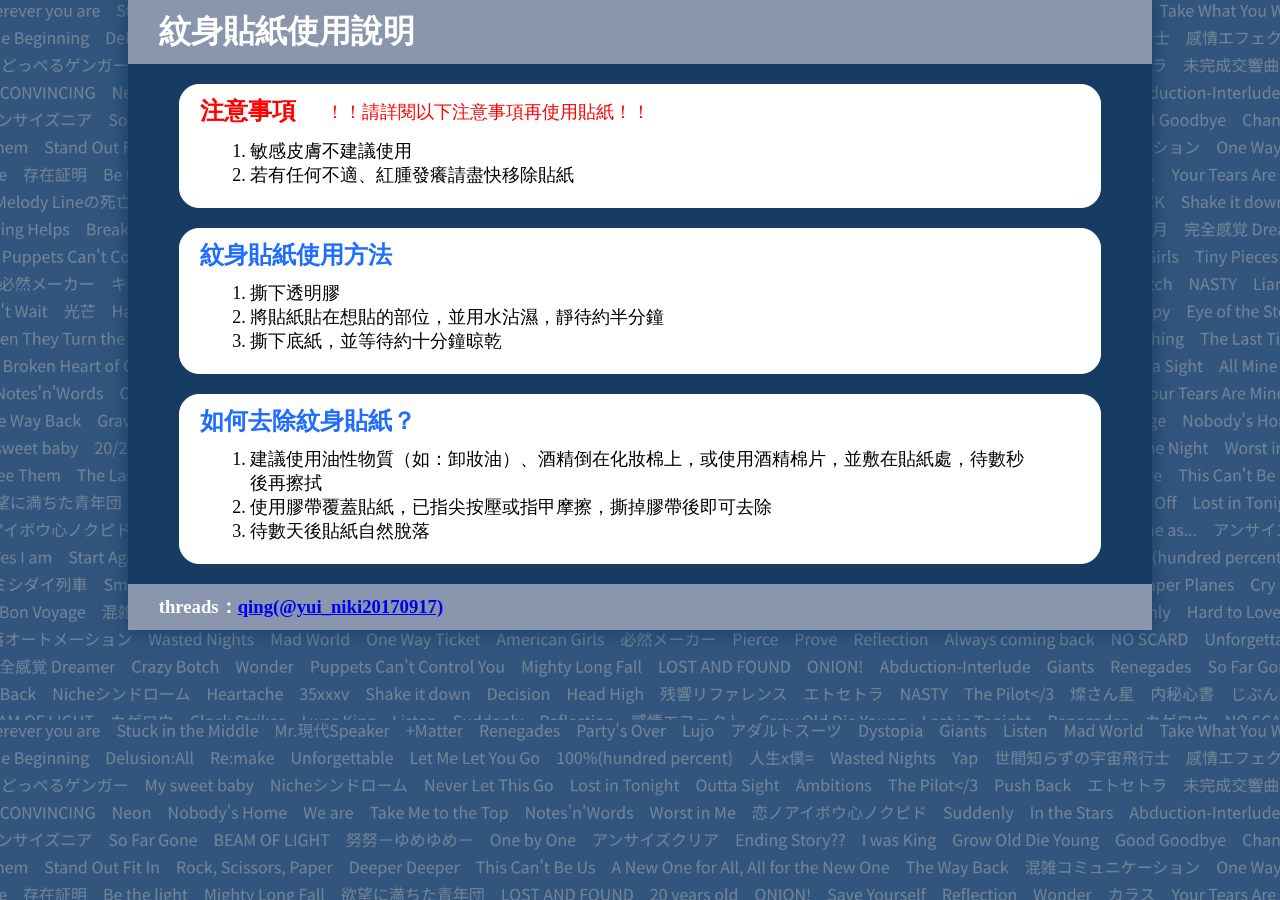
==== index.html @ 5763661c "Update index.html" ====
<!DOCTYPE html>
<html>
	<head>
		<meta charest="utf-8" name="viewport" content="width=device-width, initial-scale=1.0">
		<title>紋身貼紙使用說明</title>
		<link rel="stylesheet" href="./style.css" type="text/css">
		<script>
			const colors = ["#1F6DFF", "red"];
			let i = 0;

			setInterval(() => {
			  document.getElementById("text").style.color = colors[i];
			  i = (i + 1) % colors.length;
			}, 500);
			
			
			window.onload = () => {
			  document.getElementById("box").classList.add("show");
			};
		</script>
	</head>
	<body>
		<div class="container">	
			<header>
				<h1>紋身貼紙使用說明</h1>
			</header>
			
			<div id="box" class="hidden">
				<article>
					<div class="items">
						<p id="text">注意事項</p>
						<span>！！請詳閱以下注意事項再使用貼紙！！</span>
					</div>
					<ol>
						<li>敏感皮膚不建議使用</li>
						<li>若有任何不適、紅腫發癢請盡快移除貼紙</li>
					</ol>
				</article>
			
				<article>
					<p>紋身貼紙使用方法</p>
					<ol>
						<li>撕下透明膠</li>
						<li>將貼紙貼在想貼的部位，並用水沾濕，靜待約半分鐘</li>
						<li>撕下底紙，並等待約十分鐘晾乾</li>
					</ol>
				</article>
				
				<article>
					<p>如何去除紋身貼紙？</p>
					<ol>
						<li>建議使用油性物質（如：卸妝油）、酒精倒在化妝棉上，或使用酒精棉片，並敷在貼紙處，待數秒後再擦拭</li>
						<li>使用膠帶覆蓋貼紙，已指尖按壓或指甲摩擦，撕掉膠帶後即可去除</li>
						<li>待數天後貼紙自然脫落</li>
					</ol>
				</article>
			</div>
			
			<footer>
				<h3>
					threads：<a href="https://www.threads.com/@yui_niki20170917" target="_blank">qing(@yui_niki20170917)</a>
				</h3>
			</footer>
		</div>
	</body>
</html>
---- style.css ----
@charset "UTF-8";

* {
	margin: 0; padding: 0;
}

body {
	width: 80%;
	margin: 0 auto;
	background-image: url(image.png);
	background-repeat: repeat;
	background-size: cover;
}

.container {
	background: #163C64; 
	box-shadow: 0px 0px 20px #163C64;
}

header {
	margin: 0 auto;
	margin-bottom: 10px;
	padding: 10px 3%;
	background: #8996AE;
}
h1 {
	color: white;
}

.hidden, .items {
	display: flex;
	flex-direction: column;
}
article {
	margin: 10px 5%;
	padding: 10px 20px;
	background: white; 
	border: solid 1px white; 
	border-radius: 20px; 
	color: #1F6DFF;
}
article > p, article > div > p {
	font-family: 思源黑體; 
	font-size: x-large; 
	font-weight: bold;
}
ol {
	width: 90%;
	margin: 10px auto;
	margin-left: 50px;
	color: black; 
	font-size: large;
}
span {
	color: red; 
	font-size: large;
}

footer {
	margin: 0 auto;
	margin-top: 10px;
	padding: 10px 3%;
	background: #8996AE;
}
h3 {
	color: white;
}

.hidden {
  opacity: 0;
  transform: translateY(30px);
  transition: 0.8s;
}

.show {
  opacity: 1;
  transform: translateY(0);
}


@media screen and (min-width: 1025px) {	
	.items {
		flex-direction: row;
	}
	.items > span {
		padding: 5px 30px;
	}
}
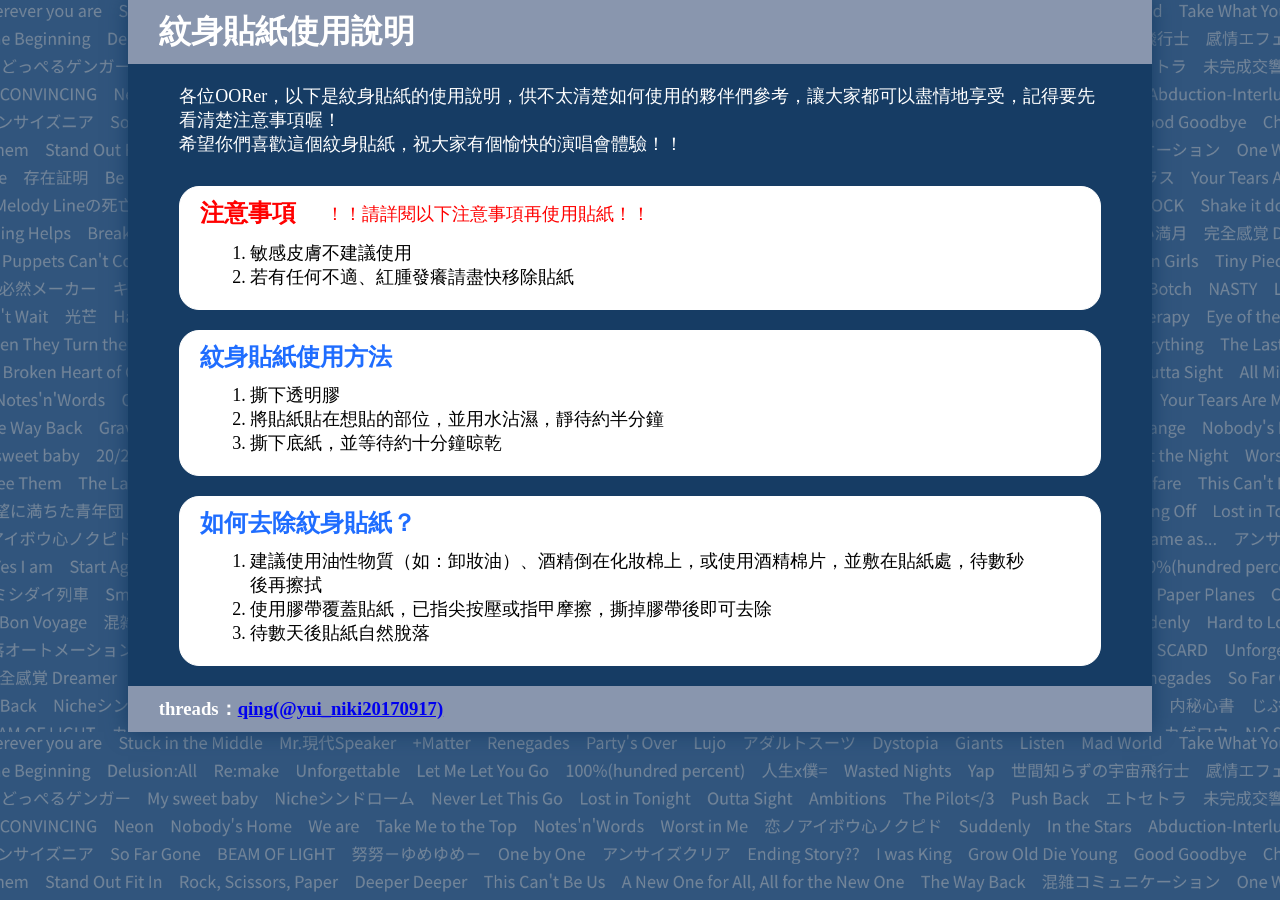
==== commit 87da0e74: "Update index.html" ====
--- a/index.html
+++ b/index.html
@@ -24,6 +24,11 @@
 			<header>
 				<h1>紋身貼紙使用說明</h1>
 			</header>
+
+			<div class="text">
+				<p>各位OORer，以下是紋身貼紙的使用說明，供不太清楚如何使用的夥伴們參考，讓大家都可以盡情地享受，記得要先看清楚注意事項喔！</p>
+				<p>希望你們喜歡這個紋身貼紙，祝大家有個愉快的演唱會體驗！！</p>
+			</div>
 			
 			<div id="box" class="hidden">
 				<article>
--- a/style.css
+++ b/style.css
@@ -5,7 +5,7 @@
 }
 
 body {
-	width: 80%;
+	width: 96%;
 	margin: 0 auto;
 	background-image: url(image.png);
 	background-repeat: repeat;
@@ -15,6 +15,12 @@
 .container {
 	background: #163C64; 
 	box-shadow: 0px 0px 20px #163C64;
+}
+
+.text {
+	margin: 20px 5%;
+	font-size: large;
+	color: white;
 }
 
 header {
@@ -78,7 +84,30 @@
 }
 
 
+@media screen and (max-width: 768px) {
+	body {
+		width: 90%;
+		margin: 0 auto;
+	}
+
+	header, footer {
+		padding: 10px 5%;
+	}
+
+	ol {
+		width: 80%;
+	}
+	span {
+		font-size: medium;
+	}
+}
+
 @media screen and (min-width: 1025px) {	
+	body {
+		width: 80%;
+		margin: 0 auto;
+	}
+	
 	.items {
 		flex-direction: row;
 	}
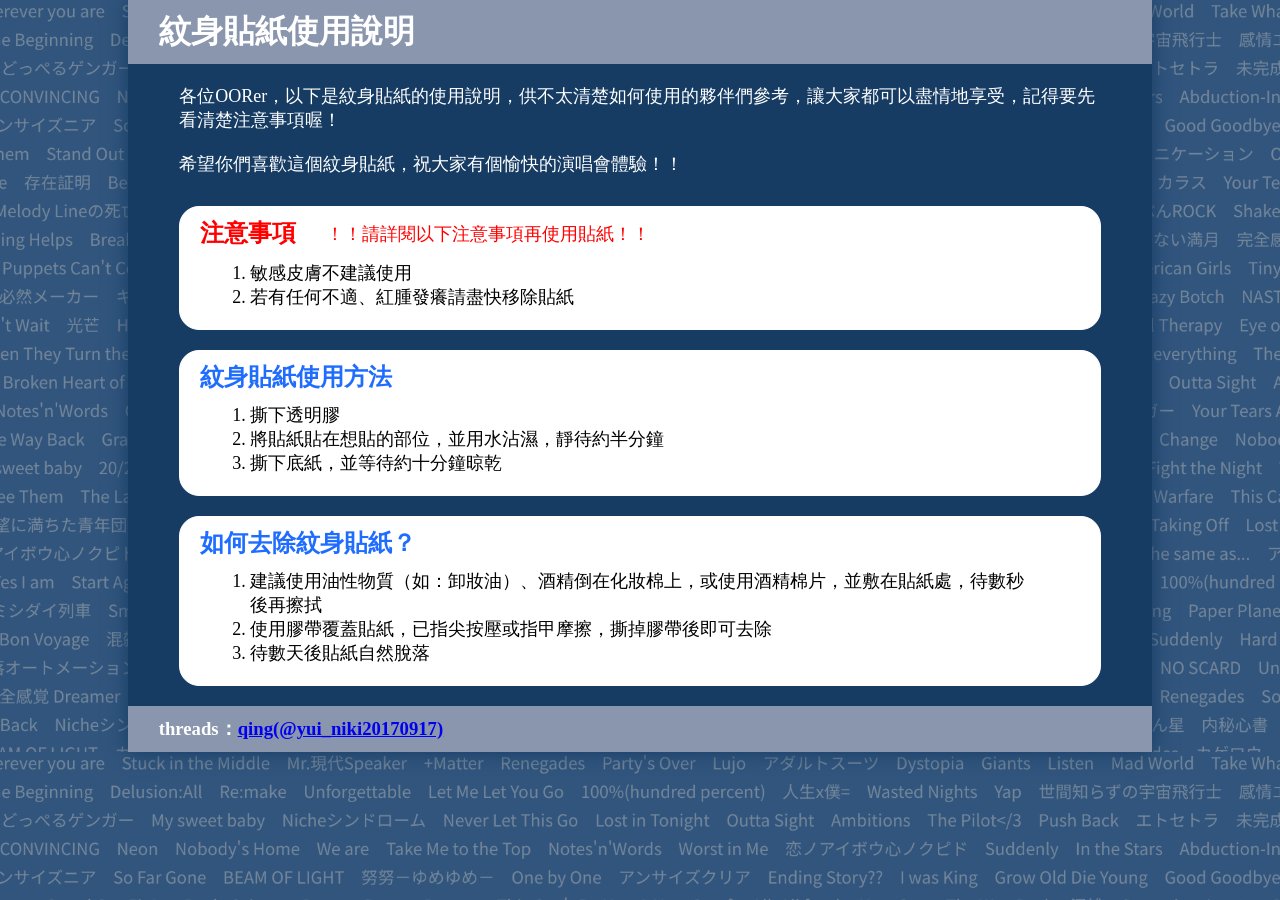
==== commit 556ddf63: "Update index.html" ====
--- a/index.html
+++ b/index.html
@@ -4,6 +4,9 @@
 		<meta charest="utf-8" name="viewport" content="width=device-width, initial-scale=1.0">
 		<title>紋身貼紙使用說明</title>
 		<link rel="stylesheet" href="./style.css" type="text/css">
+		<link rel="icon" type="image/x-icon" sizes="128x128" href="/favicon-128.ico">
+		<link rel="icon" type="image/x-icon" sizes="32x32" href="/favicon-32.ico">
+		<link rel="icon" type="image/x-icon" sizes="16x16" href="/favicon-16.ico">
 		<script>
 			const colors = ["#1F6DFF", "red"];
 			let i = 0;
--- a/style.css
+++ b/style.css
@@ -17,7 +17,7 @@
 	box-shadow: 0px 0px 20px #163C64;
 }
 
-.text {
+.text > p {
 	margin: 20px 5%;
 	font-size: large;
 	color: white;
@@ -86,7 +86,7 @@
 
 @media screen and (max-width: 768px) {
 	body {
-		width: 90%;
+		width: 96%;
 		margin: 0 auto;
 	}
 
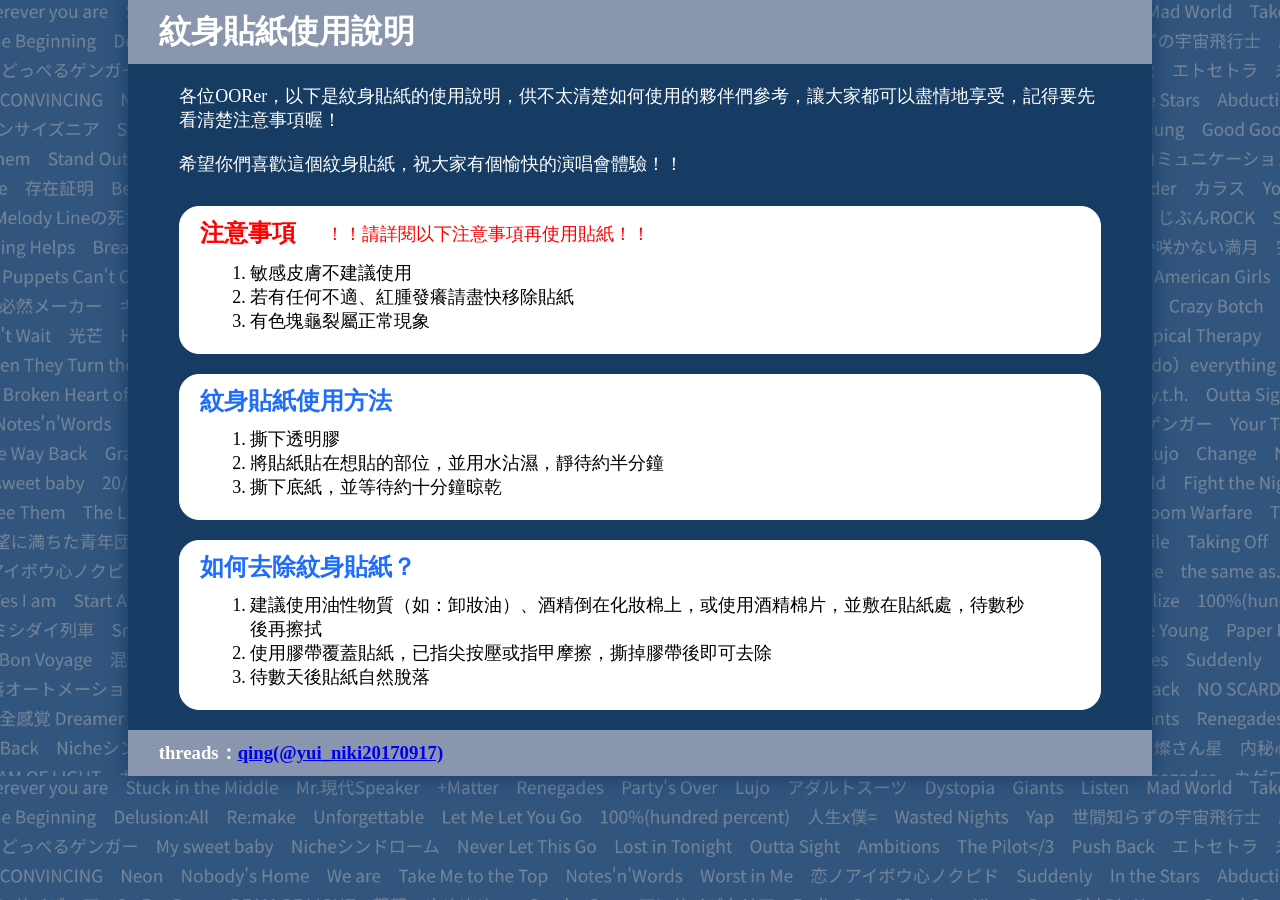
==== commit 003415df: "Update index.html" ====
--- a/index.html
+++ b/index.html
@@ -42,6 +42,7 @@
 					<ol>
 						<li>敏感皮膚不建議使用</li>
 						<li>若有任何不適、紅腫發癢請盡快移除貼紙</li>
+						<li>有色塊龜裂屬正常現象</li>
 					</ol>
 				</article>
 			
